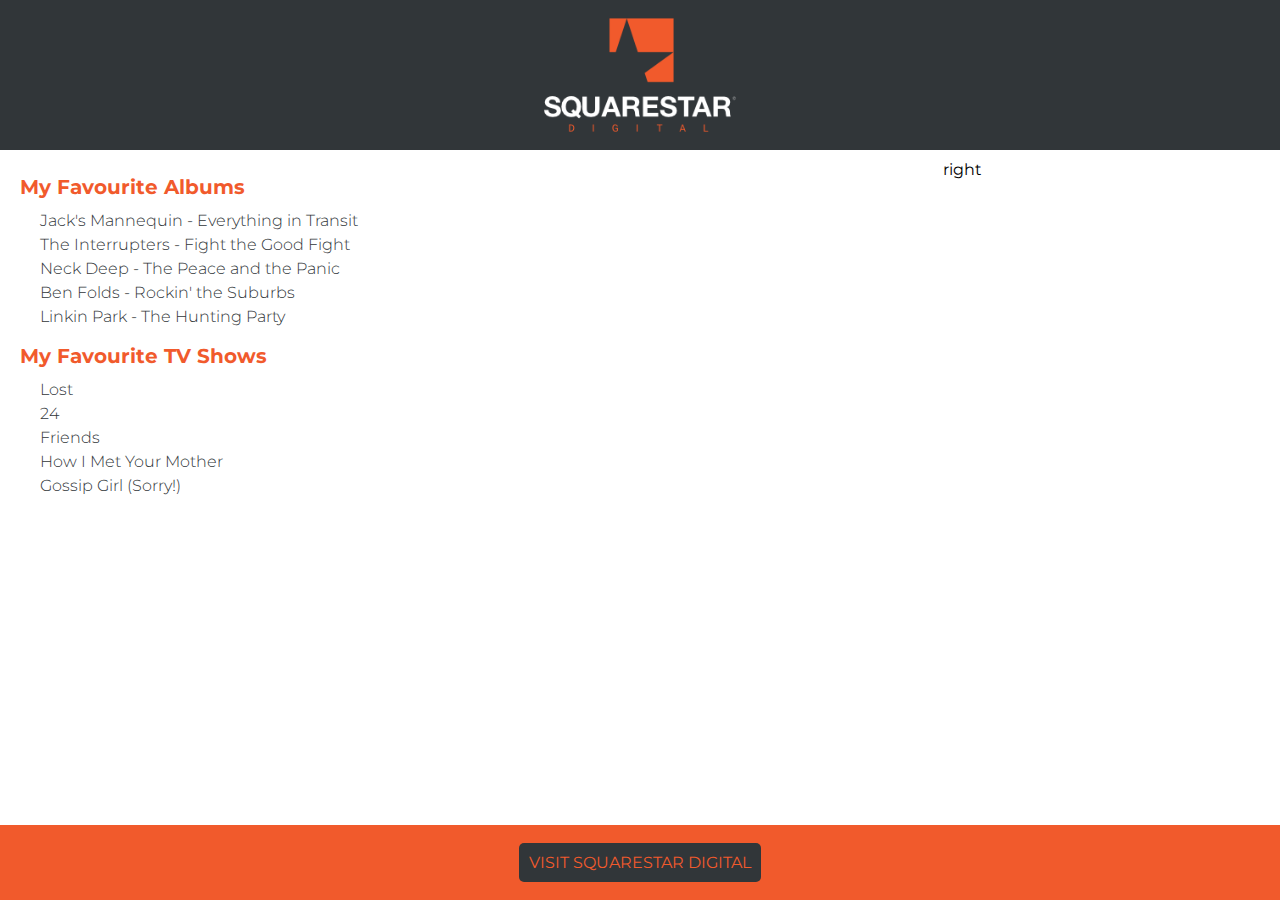
==== index.html @ 06393699 "Initial commit" ====
<!DOCTYPE html>
<html lang="en">
  <head>
    <meta charset="UTF-8" />
    <meta name="viewport" content="width=device-width, initial-scale=1.0" />
    <link
      rel="stylesheet"
      href="https://use.fontawesome.com/releases/v5.14.0/css/all.css"
      integrity="sha384-HzLeBuhoNPvSl5KYnjx0BT+WB0QEEqLprO+NBkkk5gbc67FTaL7XIGa2w1L0Xbgc"
      crossorigin="anonymous"
    />
    <link rel="stylesheet" type="text/css" href="styles/styles.css" />
    <title>Squarestar Challenge</title>
  </head>
  <body>
    <div class="container">
      <header>
        <img src="assets/img/squarestar_logo.png" alt="Squarestar Digital" />
      </header>
      <div class="main-area">
        <div class="main-area--col">
          <div class="main-area--list">
            <h2>My Favourite Albums</h2>
            <ul>
              <!-- Should this decision be harder than the challenge?! -->
              <li>
                <i class="fas fa-record-vinyl"></i>Jack's Mannequin - Everything
                in Transit
              </li>
              <li>
                <i class="fas fa-record-vinyl"></i>The Interrupters - Fight the
                Good Fight
              </li>
              <li>
                <i class="fas fa-record-vinyl"></i>Neck Deep - The Peace and the
                Panic
              </li>
              <li>
                <i class="fas fa-record-vinyl"></i>Ben Folds - Rockin' the
                Suburbs
              </li>
              <li>
                <i class="fas fa-record-vinyl"></i>Linkin Park - The Hunting
                Party
              </li>
            </ul>
          </div>

          <div class="main-area--list">
            <h2>My Favourite TV Shows</h2>
            <ul>
              <li><i class="fas fa-tv"></i>Lost</li>
              <li><i class="fas fa-tv"></i>24</li>
              <li><i class="fas fa-tv"></i>Friends</li>
              <li><i class="fas fa-tv"></i>How I Met Your Mother</li>
              <li><i class="fas fa-tv"></i>Gossip Girl (Sorry!)</li>
            </ul>
          </div>
        </div>
        <div class="main-area--col">right</div>
      </div>
      <footer>
        <a href="htts://squarestardigital.com" target="_blank" class="btn"
          >VISIT SQUARESTAR DIGITAL</a
        >
      </footer>
    </div>
  </body>
  <script src="scripts/main.js"></script>
</html>
---- styles/styles.css ----
@import url("https://fonts.googleapis.com/css2?family=Montserrat:wght@300;400;600&display=swap");
* {
  -webkit-box-sizing: border-box;
          box-sizing: border-box;
  padding: 0;
  margin: 0;
}

body {
  font-family: "Montserrat", sans-serif;
  font-size: 16px;
}

.container {
  width: 100%;
  min-height: 100vh;
}

header {
  background: #313639;
  height: 150px;
  padding: 5px;
  display: -webkit-box;
  display: -ms-flexbox;
  display: flex;
  place-items: center;
  -webkit-box-pack: center;
      -ms-flex-pack: center;
          justify-content: center;
}

header img {
  max-height: 130px;
}

.main-area {
  display: -ms-grid;
  display: grid;
  -ms-grid-columns: 1fr 1fr;
      grid-template-columns: 1fr 1fr;
  grid-gap: 10px;
  text-align: center;
}

.main-area h2 {
  color: #F15A2C;
  font-size: 1.25em;
  margin: 15px 0 10px 0;
  text-align: left;
}

.main-area--list {
  margin: 10px;
  width: 100%;
}

.main-area ul {
  text-align: left;
  color: #313639;
  font-size: 1em;
  font-weight: 300;
  line-height: 1.5em;
  list-style: none;
  margin-left: 0;
  padding-left: 1em;
  text-indent: -1em;
}

.main-area ul i {
  margin-left: 15px;
  margin-right: 5px;
  color: #F15A2C;
}

.main-area--col {
  padding: 10px;
}

footer {
  position: absolute;
  bottom: 0;
  width: 100%;
  height: 75px;
  -webkit-box-pack: center;
      -ms-flex-pack: center;
          justify-content: center;
  display: -webkit-box;
  display: -ms-flexbox;
  display: flex;
  place-items: center;
  background: #F15A2C;
}

.btn {
  text-align: center;
  padding: 10px;
  font-weight: 400;
  border-radius: 5px;
  text-decoration: none;
  color: #F15A2C;
  background: -webkit-gradient(linear, left top, right top, color-stop(50%, #D5F4FF), color-stop(50%, #313639));
  background: linear-gradient(to right, #D5F4FF 50%, #313639 50%);
  background-size: 200% 100%;
  background-position: right bottom;
  -webkit-transition: all 500ms;
  transition: all 500ms;
}

.btn:hover {
  cursor: pointer;
  font-size: 1.1em;
  background-position: left bottom;
  color: #F15A2C;
}

@media only screen and (max-width: 600px) {
  .main-area {
    -ms-grid-columns: 1fr;
        grid-template-columns: 1fr;
  }
  footer {
    position: static;
  }
}
/*# sourceMappingURL=styles.css.map */
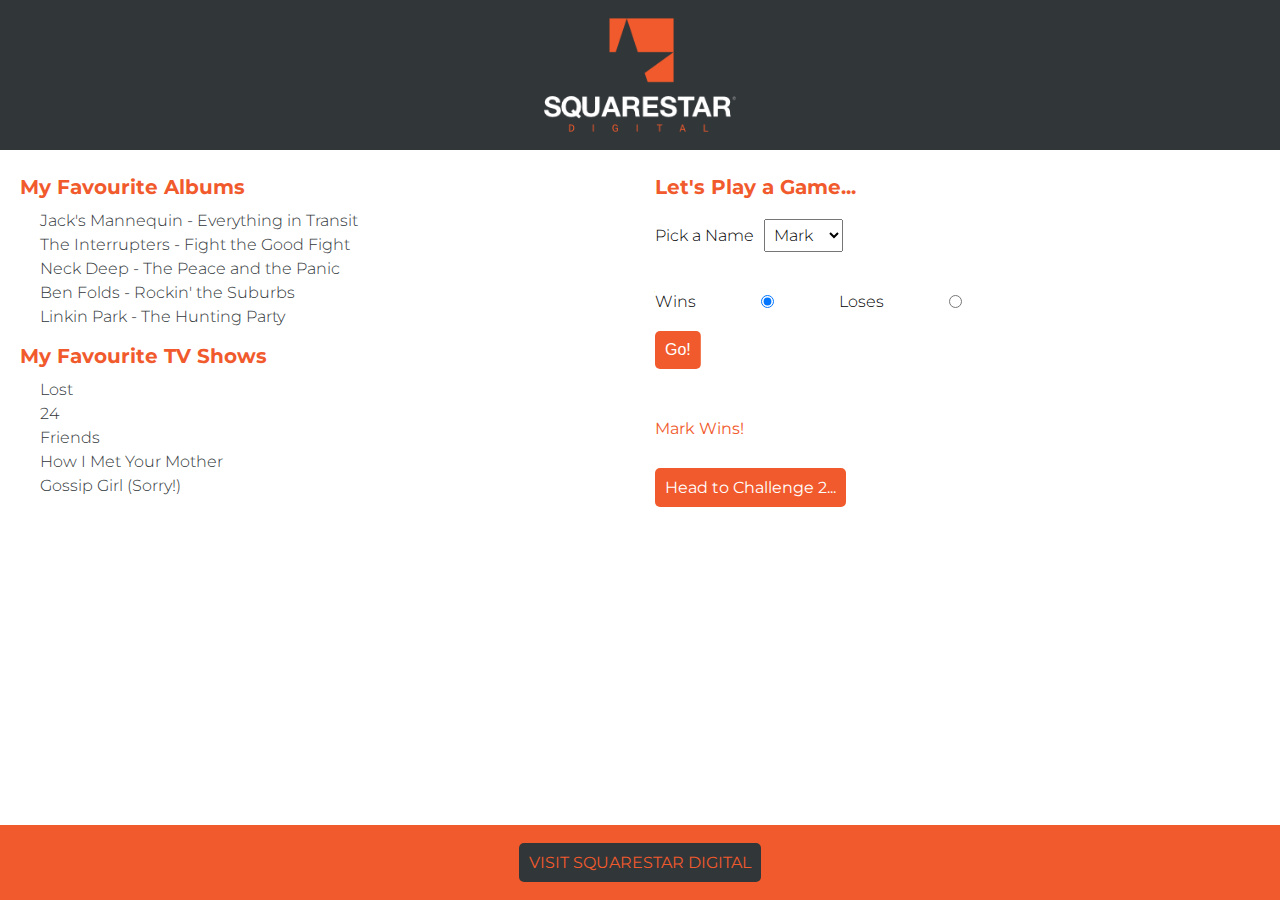
==== commit ef95872d: "Challenge 2 complete" ====
--- a/index.html
+++ b/index.html
@@ -57,7 +57,48 @@
             </ul>
           </div>
         </div>
-        <div class="main-area--col">right</div>
+        <div class="main-area--col">
+          <form id="competition-form">
+            <h2>Let's Play a Game...</h2>
+            <div class="form-item">
+              <label for="name">Pick a Name</label>
+              <select name="name" id="name">
+                <option value="Mark">Mark</option>
+                <option value="Aaron">Aaron</option>
+                <option value="Alex">Alex</option>
+                <option value="Chris">Chris</option>
+              </select>
+            </div>
+            <div class="form-item" id="radio-buttons">
+              <label for="wins">Wins</label>
+              <input
+                type="radio"
+                value="Wins"
+                name="outcome"
+                id="wins"
+                checked="checked"
+              />
+              <label for="wins">Loses</label>
+              <input type="radio" value="Loses" name="outcome" id="loses" />
+            </div>
+            <div class="form-item">
+              <input
+                type="submit"
+                value="Go!"
+                id="submit"
+                class="btn btn-form"
+              />
+            </div>
+          </form>
+          <div class="results">
+            Mark Wins!
+          </div>
+          <div class="next-area">
+            <a href="/challenge2/" class="btn btn-form"
+              >Head to Challenge 2...</a
+            >
+          </div>
+        </div>
       </div>
       <footer>
         <a href="htts://squarestardigital.com" target="_blank" class="btn"
--- a/styles/styles.css
+++ b/styles/styles.css
@@ -39,7 +39,6 @@
   -ms-grid-columns: 1fr 1fr;
       grid-template-columns: 1fr 1fr;
   grid-gap: 10px;
-  text-align: center;
 }
 
 .main-area h2 {
@@ -76,6 +75,45 @@
   padding: 10px;
 }
 
+#competition-form select {
+  font-family: "Montserrat", sans-serif;
+  padding: 5px;
+  font-size: 1em;
+  font-weight: 300;
+  margin-left: 10px;
+  position: relative;
+}
+
+#radio-buttons {
+  display: -webkit-box;
+  display: -ms-flexbox;
+  display: flex;
+  -webkit-box-pack: justify;
+      -ms-flex-pack: justify;
+          justify-content: space-between;
+  width: 50%;
+  margin-top: 20px;
+}
+
+.form-item {
+  text-align: left;
+  padding: 10px 0;
+  font-weight: 300;
+  display: -webkit-box;
+  display: -ms-flexbox;
+  display: flex;
+  place-items: center;
+}
+
+.results {
+  color: #F15A2C;
+  margin-top: 40px;
+}
+
+.next-area {
+  margin-top: 40px;
+}
+
 footer {
   position: absolute;
   bottom: 0;
@@ -98,8 +136,8 @@
   border-radius: 5px;
   text-decoration: none;
   color: #F15A2C;
-  background: -webkit-gradient(linear, left top, right top, color-stop(50%, #D5F4FF), color-stop(50%, #313639));
-  background: linear-gradient(to right, #D5F4FF 50%, #313639 50%);
+  background: -webkit-gradient(linear, left top, right top, color-stop(50%, #FFFFFF), color-stop(50%, #313639));
+  background: linear-gradient(to right, #FFFFFF 50%, #313639 50%);
   background-size: 200% 100%;
   background-position: right bottom;
   -webkit-transition: all 500ms;
@@ -113,6 +151,23 @@
   color: #F15A2C;
 }
 
+.btn-form {
+  border: none;
+  -webkit-box-shadow: none;
+          box-shadow: none;
+  background: -webkit-gradient(linear, left top, right top, color-stop(50%, #313639), color-stop(50%, #F15A2C));
+  background: linear-gradient(to right, #313639 50%, #F15A2C 50%);
+  background-position: right bottom;
+  background-size: 200% 100%;
+  color: #FFFFFF;
+  font-size: 1em;
+}
+
+.btn-form:hover {
+  font-size: 1em;
+  background-position: left bottom;
+}
+
 @media only screen and (max-width: 600px) {
   .main-area {
     -ms-grid-columns: 1fr;
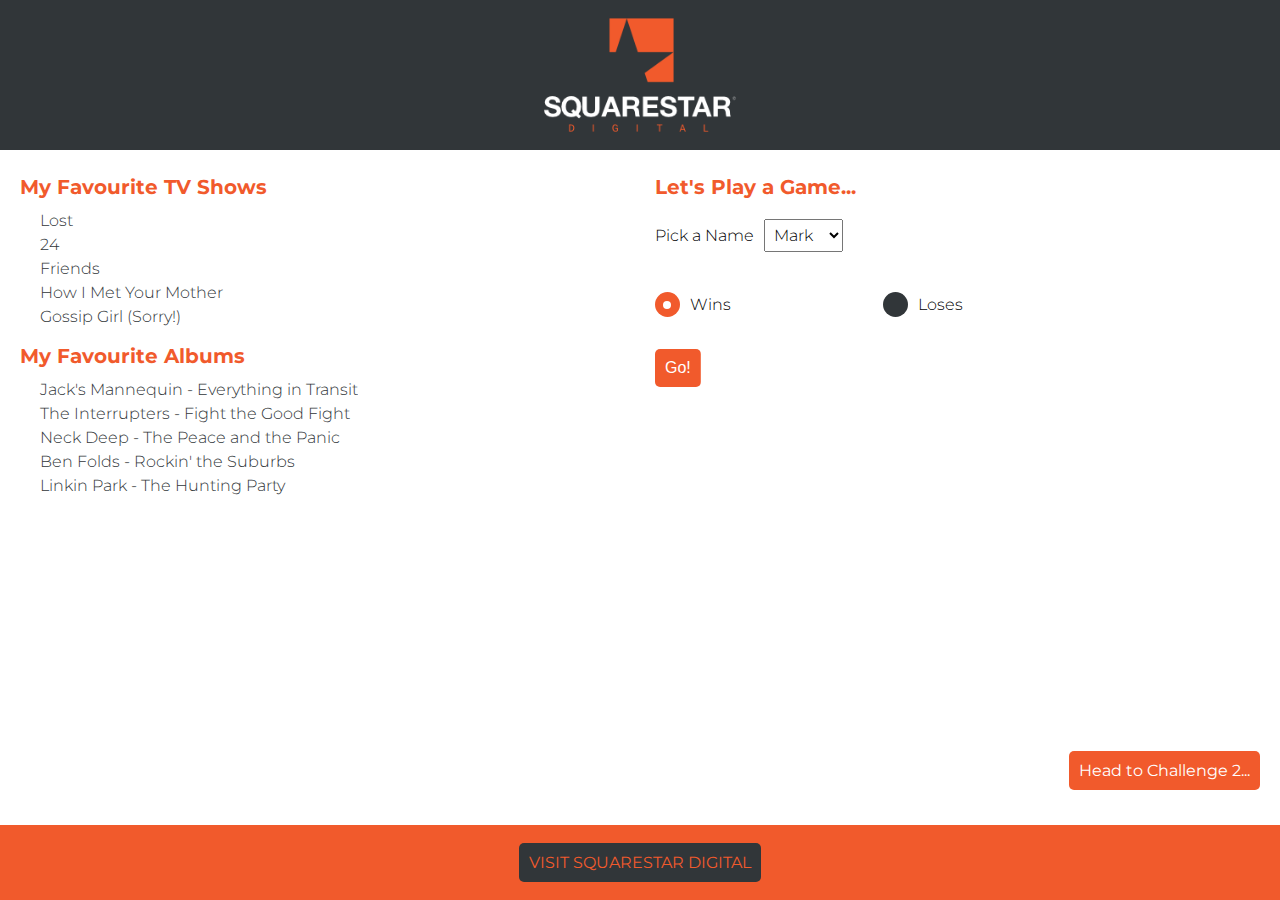
==== commit 42313e44: "Task 3 complete" ====
--- a/index.html
+++ b/index.html
@@ -19,6 +19,16 @@
       </header>
       <div class="main-area">
         <div class="main-area--col">
+          <div class="main-area--list">
+            <h2>My Favourite TV Shows</h2>
+            <ul>
+              <li><i class="fas fa-tv"></i>Lost</li>
+              <li><i class="fas fa-tv"></i>24</li>
+              <li><i class="fas fa-tv"></i>Friends</li>
+              <li><i class="fas fa-tv"></i>How I Met Your Mother</li>
+              <li><i class="fas fa-tv"></i>Gossip Girl (Sorry!)</li>
+            </ul>
+          </div>
           <div class="main-area--list">
             <h2>My Favourite Albums</h2>
             <ul>
@@ -45,17 +55,6 @@
               </li>
             </ul>
           </div>
-
-          <div class="main-area--list">
-            <h2>My Favourite TV Shows</h2>
-            <ul>
-              <li><i class="fas fa-tv"></i>Lost</li>
-              <li><i class="fas fa-tv"></i>24</li>
-              <li><i class="fas fa-tv"></i>Friends</li>
-              <li><i class="fas fa-tv"></i>How I Met Your Mother</li>
-              <li><i class="fas fa-tv"></i>Gossip Girl (Sorry!)</li>
-            </ul>
-          </div>
         </div>
         <div class="main-area--col">
           <form id="competition-form">
@@ -70,16 +69,21 @@
               </select>
             </div>
             <div class="form-item" id="radio-buttons">
-              <label for="wins">Wins</label>
-              <input
-                type="radio"
-                value="Wins"
-                name="outcome"
-                id="wins"
-                checked="checked"
-              />
-              <label for="wins">Loses</label>
-              <input type="radio" value="Loses" name="outcome" id="loses" />
+              <label for="wins" class="radio-container"
+                >Wins
+                <input
+                  type="radio"
+                  value="Wins"
+                  name="outcome"
+                  id="wins"
+                  checked="checked" />
+                <span class="checkmark"></span
+              ></label>
+              <label for="loses" class="radio-container"
+                >Loses
+                <input type="radio" value="Loses" name="outcome" id="loses" />
+                <span class="checkmark"></span
+              ></label>
             </div>
             <div class="form-item">
               <input
@@ -90,14 +94,6 @@
               />
             </div>
           </form>
-          <div class="results">
-            Mark Wins!
-          </div>
-          <div class="next-area">
-            <a href="/challenge2/" class="btn btn-form"
-              >Head to Challenge 2...</a
-            >
-          </div>
         </div>
       </div>
       <footer>
@@ -106,6 +102,9 @@
         >
       </footer>
     </div>
+    <div class="next-area">
+      <a href="/challenge2/" class="btn btn-form">Head to Challenge 2...</a>
+    </div>
   </body>
   <script src="scripts/main.js"></script>
 </html>
--- a/styles/styles.css
+++ b/styles/styles.css
@@ -95,6 +95,72 @@
   margin-top: 20px;
 }
 
+.radio-container {
+  display: -webkit-box;
+  display: -ms-flexbox;
+  display: flex;
+  -webkit-box-pack: center;
+      -ms-flex-pack: center;
+          justify-content: center;
+  place-items: center;
+  position: relative;
+  padding-left: 35px;
+  margin-bottom: 12px;
+  -webkit-user-select: none;
+  -moz-user-select: none;
+  -ms-user-select: none;
+  user-select: none;
+  height: 25px;
+}
+
+.radio-container input {
+  position: absolute;
+  top: 0;
+  left: 0;
+  opacity: 0;
+  cursor: pointer;
+}
+
+.checkmark {
+  position: absolute;
+  top: 0;
+  left: 0;
+  height: 25px;
+  width: 25px;
+  border-radius: 50%;
+  background: #313639;
+  cursor: pointer;
+  -webkit-transition: all 500ms;
+  transition: all 500ms;
+}
+
+.radio-container:hover input ~ .checkmark {
+  background-color: #ccc;
+}
+
+.container input:checked ~ .checkmark {
+  background-color: #F15A2C;
+}
+
+.checkmark:after {
+  content: '';
+  position: absolute;
+  display: none;
+}
+
+.container input:checked ~ .checkmark:after {
+  display: block;
+}
+
+.container .checkmark:after {
+  top: 8.5px;
+  left: 8.25px;
+  width: 8px;
+  height: 8px;
+  border-radius: 50%;
+  background: #FFFFFF;
+}
+
 .form-item {
   text-align: left;
   padding: 10px 0;
@@ -111,7 +177,9 @@
 }
 
 .next-area {
-  margin-top: 40px;
+  position: absolute;
+  bottom: 120px;
+  right: 20px;
 }
 
 footer {
@@ -176,5 +244,11 @@
   footer {
     position: static;
   }
+  .next-area {
+    position: fixed;
+    bottom: 10px;
+    right: 10px;
+    margin: 10px;
+  }
 }
 /*# sourceMappingURL=styles.css.map */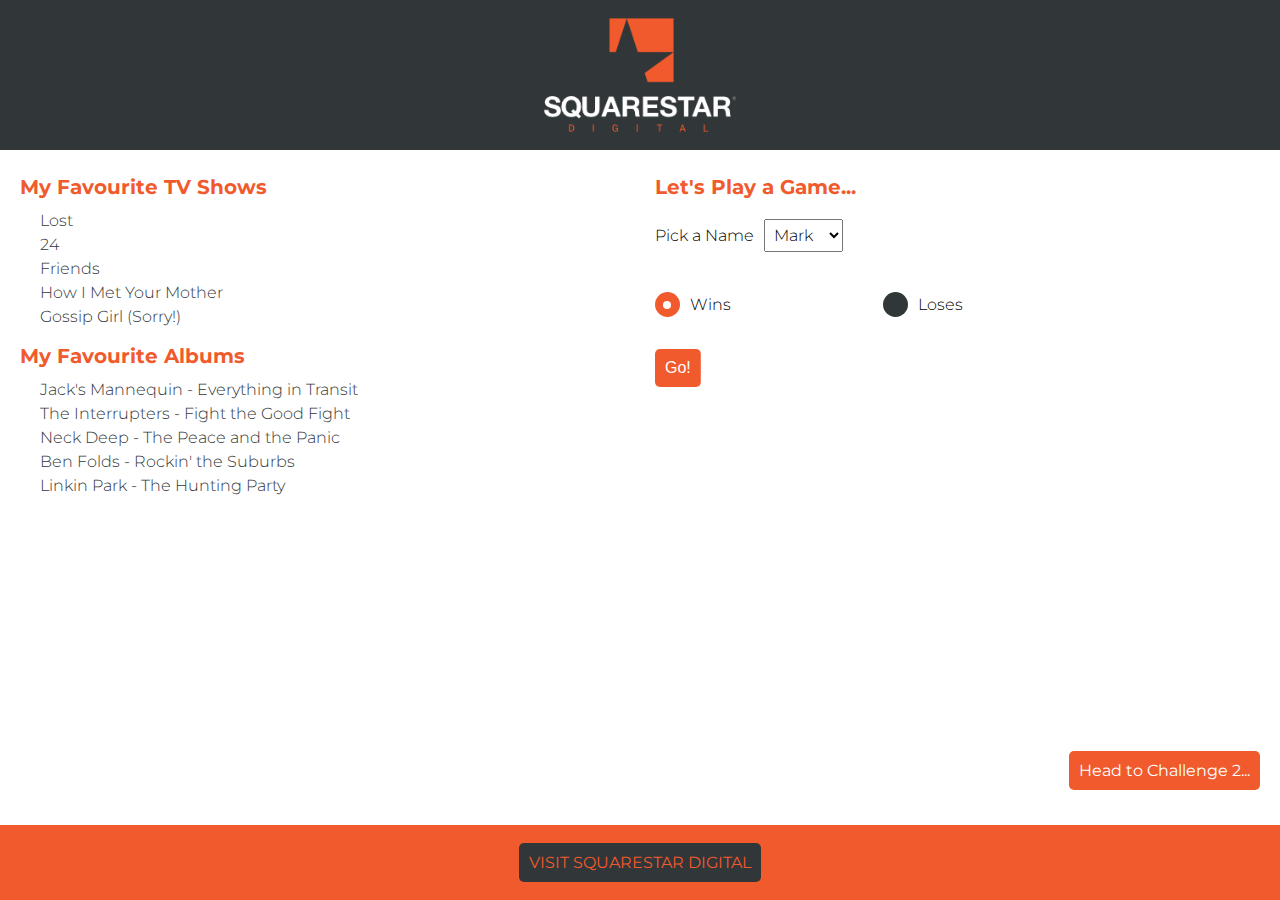
==== commit bd7a75fc: "Small bug fix" ====
--- a/index.html
+++ b/index.html
@@ -97,13 +97,13 @@
         </div>
       </div>
       <footer>
-        <a href="htts://squarestardigital.com" target="_blank" class="btn"
+        <a href="https://squarestardigital.com" target="_blank" class="btn"
           >VISIT SQUARESTAR DIGITAL</a
         >
       </footer>
     </div>
     <div class="next-area">
-      <a href="/challenge2/" class="btn btn-form">Head to Challenge 2...</a>
+      <a href="challenge2/" class="btn btn-form">Head to Challenge 2...</a>
     </div>
   </body>
   <script src="scripts/main.js"></script>
--- a/styles/styles.css
+++ b/styles/styles.css
@@ -183,7 +183,7 @@
 }
 
 footer {
-  position: absolute;
+  position: fixed;
   bottom: 0;
   width: 100%;
   height: 75px;
@@ -214,7 +214,6 @@
 
 .btn:hover {
   cursor: pointer;
-  font-size: 1.1em;
   background-position: left bottom;
   color: #F15A2C;
 }
@@ -232,7 +231,6 @@
 }
 
 .btn-form:hover {
-  font-size: 1em;
   background-position: left bottom;
 }
 
